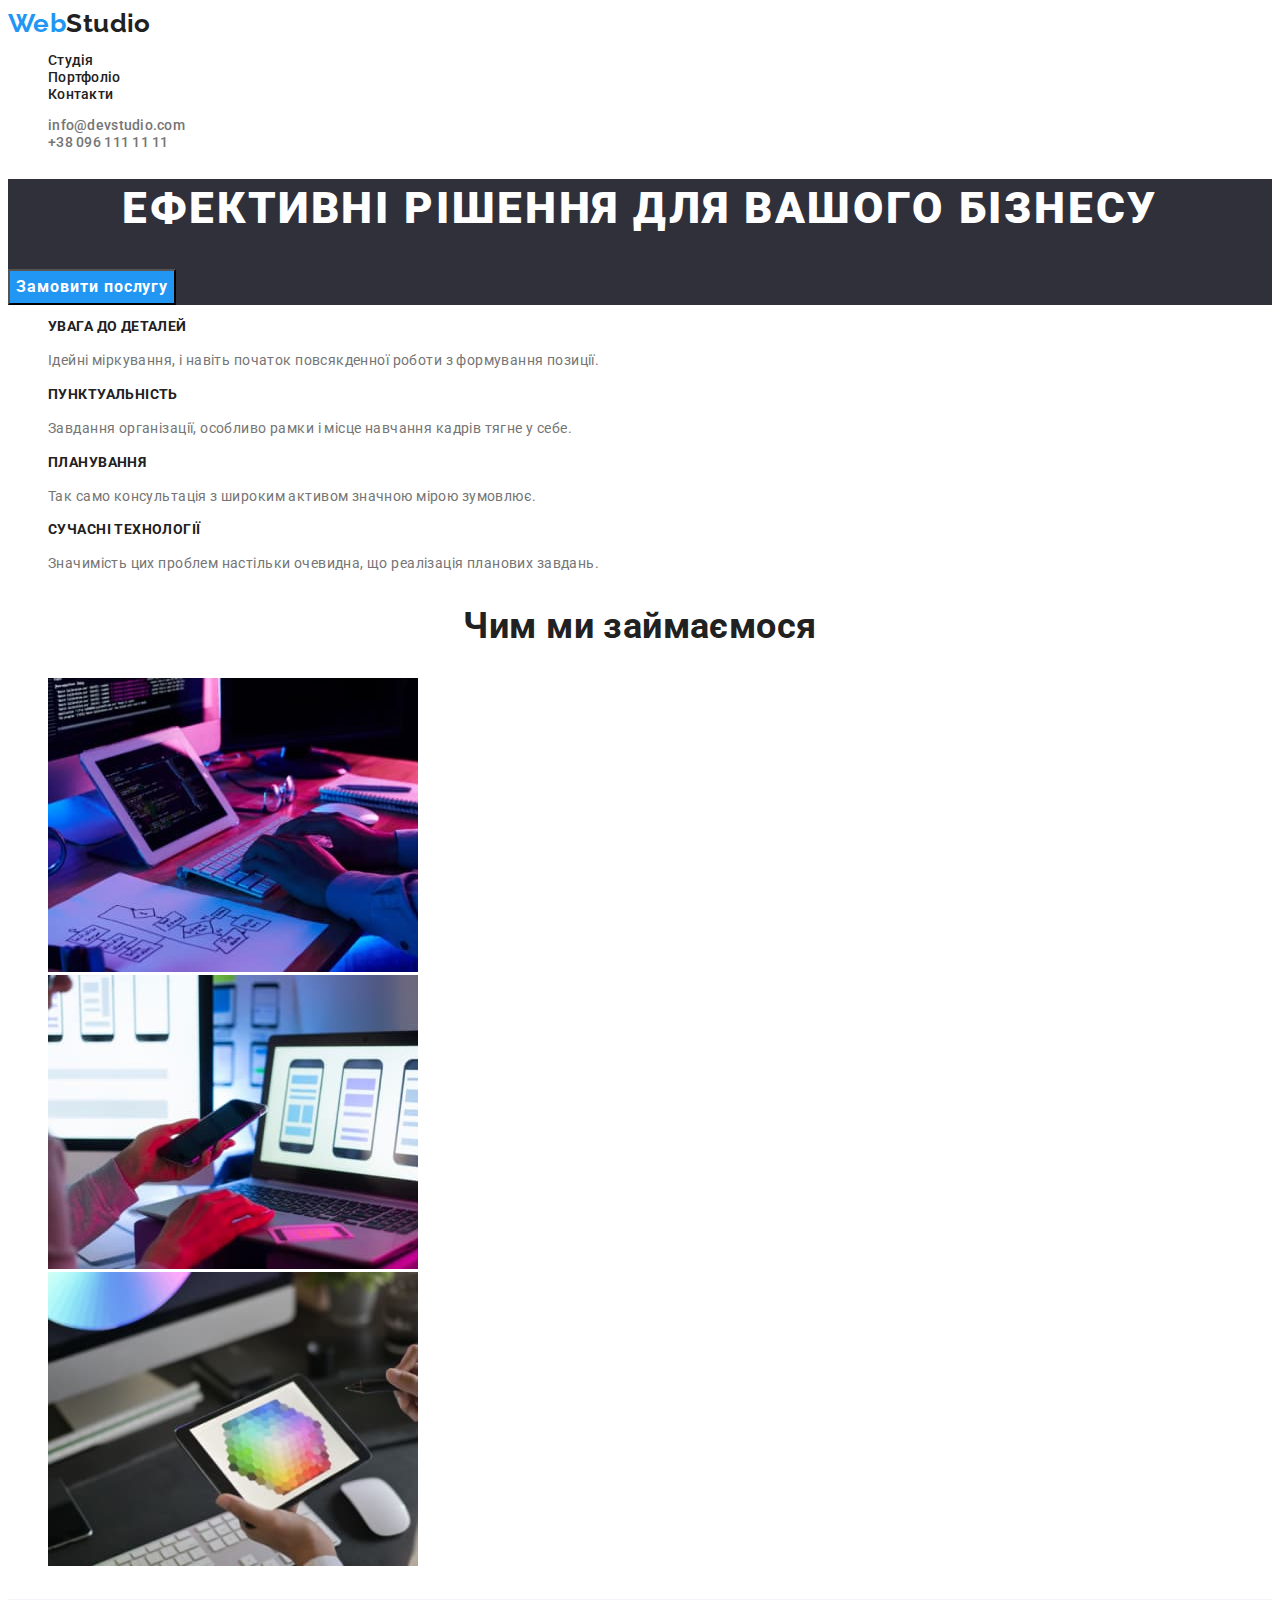
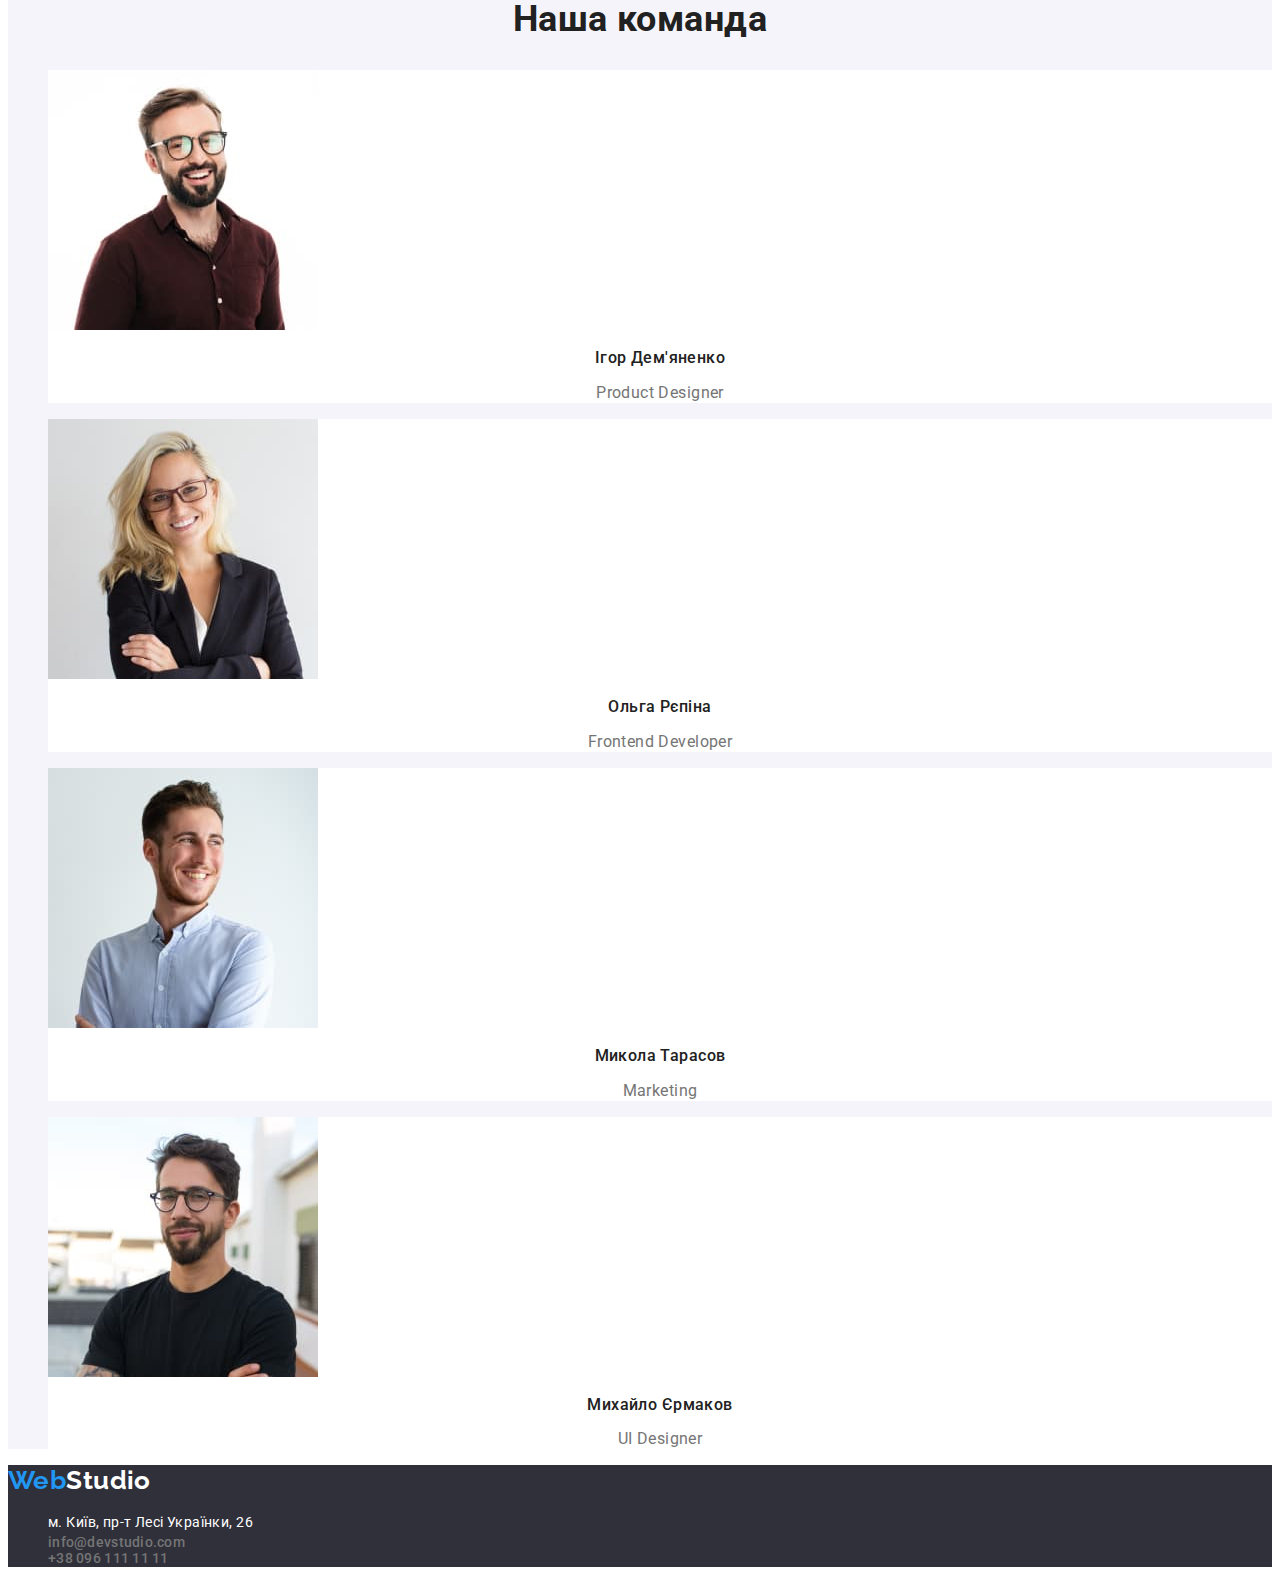
==== index.html @ b8a2ec39 "dz-2" ====
<!DOCTYPE html>
<html lang="uk">
  <head>
    <meta charset="UTF-8" />
    <meta http-equiv="X-UA-Compatible" content="IE=edge" />
    <meta name="viewport" content="width=device-width, initial-scale=1.0" />
    <link rel="preconnect" href="https://fonts.googleapis.com" />
    <link rel="preconnect" href="https://fonts.gstatic.com" crossorigin />
    <link
      href="https://fonts.googleapis.com/css2?family=Raleway:wght@700&family=Roboto:wght@400;500;700;900&display=swap"
      rel="stylesheet"
    />
    <link rel="stylesheet" href="./css/style.css" />
    <title lang="en">WebStudio</title>
  </head>
  <body>
    <header class="page__header">
      <nav class="nav">
        <a class="logo__link link" href="./index.html" lang="en"
          ><span class="logo__style">Web</span>Studio</a
        >
        <ul class="nav__list">
          <li class="nav__item item">
            <a class="nav__link link" href="./index.html">Студія</a>
          </li>
          <li class="nav__item item">
            <a class="nav__link link" href="./portfolio.html">Портфоліо</a>
          </li>
          <li class="nav__item item">
            <a class="nav__link link" href="">Контакти</a>
          </li>
        </ul>
      </nav>
      <ul>
        <li class="item">
          <a class="contact-mail link" href="malito:info@devstudio.com"
            >info@devstudio.com</a
          >
        </li>
        <li class="item">
          <a class="contact-phone-number link" href="tel:+380961111111"
            >+38 096 111 11 11</a
          >
        </li>
      </ul>
    </header>

    <main>
      <section class="page">
        <h1 class="page__title">Ефективні рішення для вашого бізнесу</h1>
        <button class="button" type="button">Замовити послугу</button>
      </section>
      <section class="feature">
        <h2 class="feature__subject visually-hidden">Наші особливості</h2>
        <ul class="feature-items">
          <li class="feature-item item">
            <h3 class="feature-title">УВАГА ДО ДЕТАЛЕЙ</h3>
            <p class="feature__text">
              Ідейні міркування, і навіть початок повсякденної роботи з
              формування позиції.
            </p>
          </li>
          <li class="feature-item item">
            <h3 class="feature-title">ПУНКТУАЛЬНІСТЬ</h3>
            <p class="feature__text">
              Завдання організації, особливо рамки і місце навчання кадрів тягне
              у себе.
            </p>
          </li>
          <li class="feature-item item">
            <h3 class="feature-title">ПЛАНУВАННЯ</h3>
            <p class="feature__text">
              Так само консультація з широким активом значною мірою зумовлює.
            </p>
          </li>
          <li class="feature-item item">
            <h3 class="feature-title">СУЧАСНІ ТЕХНОЛОГІЇ</h3>
            <p class="feature__text">
              Значимість цих проблем настільки очевидна, що реалізація планових
              завдань.
            </p>
          </li>
        </ul>
      </section>
      <section class="make">
        <h2 class="make-title">Чим ми займаємося</h2>
        <ul class="make-items">
          <li class="make-item item">
            <img
              src="./imeges/img-4.jpg"
              alt="людина створює сайт"
              width="370"
              height="294"
            />
          </li>
          <li class="make-item item">
            <img
              src="./imeges/img-5.jpg"
              alt="людина працює з телефоном"
              width="370"
              height="294"
            />
          </li>
          <li class="make-item item">
            <img
              src="./imeges/img-6.jpg"
              alt="людина працює з планшетом"
              width="370"
              height="294"
            />
          </li>
        </ul>
      </section>
      <section class="team">
        <h2 class="team-title">Наша команда</h2>
        <ul class="team-cards">
          <li class="team-card item">
            <img
              src="./imeges/img.jpg"
              width="270"
              height="260"
              alt="Ігор Дем'яненко"
            />
            <h3 class="team-card-title">Ігор Дем'яненко</h3>
            <p class="team-card-text" lang="en">Product Designer</p>
          </li>
          <li class="team-card item">
            <img
              src="./imeges/img-1.jpg"
              width="270"
              height="260"
              alt="Ольга Рєпіна"
            />
            <h3 class="team-card-title">Ольга Рєпіна</h3>
            <p class="team-card-text" lang="en">Frontend Developer</p>
          </li>
          <li class="team-card item">
            <img
              src="./imeges/img-2.jpg"
              width="270"
              height="260"
              alt="Микола Тарасов"
            />
            <h3 class="team-card-title">Микола Тарасов</h3>
            <p class="team-card-text" lang="en">Marketing</p>
          </li>
          <li class="team-card item">
            <img
              src="./imeges/img-3.jpg"
              width="270"
              height="260"
              alt="Михайло Єрмаков"
            />
            <h3 class="team-card-title">Михайло Єрмаков</h3>
            <p class="team-card-text" lang="en">UI Designer</p>
          </li>
        </ul>
      </section>
    </main>
    <footer class="footer">
      <a class="logo__link link" href="./index.html">
        <span class="logo__style">Web</span>Studio
      </a>
      <address class="address">
        <ul>
          <li class="item">
            <a class="contacts-address-link link" href="https://goo.gl/maps/CyTcwGqxoQTueNPZ7" target="_blank">
              м. Київ, пр-т Лесі Українки, 26
            </a>
          </li>
          <li class="item">
            <a class="contact-mail link" href="mailto:info@devstudio.com"
              >info@devstudio.com</a
            >
          </li>
          <li class="item">
            <a class="contact-phone-number link" href="tel:+380961111111"
              >+38 096 111 11 11</a
            >
          </li>
        </ul>
      </address>
    </footer>
  </body>
</html>
---- css/style.css ----
:root {
  --main-font: 'Roboto', sans-serif;
  --primary-text-color: #212121;
  --secondary-text-color: #757575;
  --accent-color: #2196f3;
  --background-color-footer: #2f303a;
  --color-white: #fff;
}

body {
  font-family: var(--main-font);
  font-size: 14px;
  color: var(--primary-text-color);
  background-color: var(--color-white);
  letter-spacing: 0.03em;
}
.link {
  text-decoration: none;
  color: inherit;
}
.item {
  list-style: none;
}

/* button {
  font-family: inherit;
  cursor: pointer;
}  */
/*________-____header______________--- */
.logo__link {
  font-family: 'Raleway', sans-serif;
  font-weight: 700;
  font-size: 26px;
  line-height: 1.17;
}
.logo__style {
  color: var(--accent-color);
}

.nav__link {
  font-weight: 500;
  line-height: 1.14;
  letter-spacing: 0.02em;
}
.nav__link:hover,
.nav__link:focus {
  color: var(--accent-color);
}
.contact-mail,
.contact-phone-number {
  font-weight: 500;
  line-height: 1.17;
  letter-spacing: 0.02em;

  color: var(--secondary-text-color);
}
.contact-mail:hover,
.contact-mail:focus,
.contact-phone-number:hover,
.contact-phone-number:focus,
.contacts-address-link:hover,
.contacts-address-link:focus {
  color: var(--accent-color);
}

/* -------index----------------------------- */

/* ----page--- */
.page {
  background-color: var(--background-color-footer);
}
.page__title {
  font-weight: 900;
  font-size: 44px;
  line-height: 1.36;
  text-align: center;
  letter-spacing: 0.06em;
  text-transform: uppercase;
  color: var(--color-white);
}
.button {
  font-family: inherit;
  font-weight: 700;
  font-size: 16px;
  line-height: 1.875;
  letter-spacing: 0.06em;

  cursor: pointer;

  color: var(--color-white);
  background-color: var(--accent-color);
}
.button:hover,
.button:focus {
  color: var(--accent-color);
  background-color: var(--color-white);
}
/* --------------- */
.visually-hidden {
  position: absolute;
  white-space: nowrap;
  width: 1px;
  height: 1px;
  overflow: hidden;
  border: 0;
  padding: 0;
  clip: rect(0 0 0 0);
  clip-path: inset(50%);
  margin: -1px;
}

.feature-title {
  font-size: 14px;
  line-height: 1.14;
  text-transform: uppercase;
}
.feature__text {
  line-height: 1.71;
  color: var(--secondary-text-color);
}
/* ------make------ */

.make-title {
  font-size: 36px;
  line-height: 1.16;
  text-align: center;
}
/* ----team--- */
.team {
  background-color: #f5f4fa;
}
.team-title {
  font-size: 36px;
  line-height: 1.16;
  text-align: center;
}
.team-card {
  background: #ffffff;
}
.team-card-title {
  font-weight: 500;
  font-size: 16px;
  line-height: 1.18;
  text-align: center;
}
.team-card-text {
  font-size: 16px;
  line-height: 1.18;
  color: var(--secondary-text-color);
  text-align: center;
}
/* ----------------portfolio-----------------------------------*/

.filter-button:hover,
.filter-button:focus {
  background-color: var(--accent-color);
  color: var(--color-white);
}

.portfolio-item-link:hover,
.portfolio-item-link:focus {
  color: var(--accent-color);
}

.filter-button {
  font-family: inherit;
  letter-spacing: 0.03em;
  font-weight: 500;
  font-size: 16px;
  line-height: 1.625;
  
  
  background-color: #F5F4FA;;
  text-align: center;
  cursor: pointer;
}
/* ----------------------- */
.portfolio-title {
  font-weight: 700;
  font-size: 18px;
  line-height: 2;
  letter-spacing: 0.06em;
  color: inherit;
}

.portfolio-text {
  font-size: 16px;
  line-height: 1.875;
  color: var(--secondary-text-color);
}
/* -----------footer---------------------------------------------- */
.footer {
  background-color: var(--background-color-footer);
  color: var(--color-white);
}
.address {
  font-style: normal;
}
.contacts-address-link {
  line-height: calc(24 / 14);
  color: var(--color-white);
}
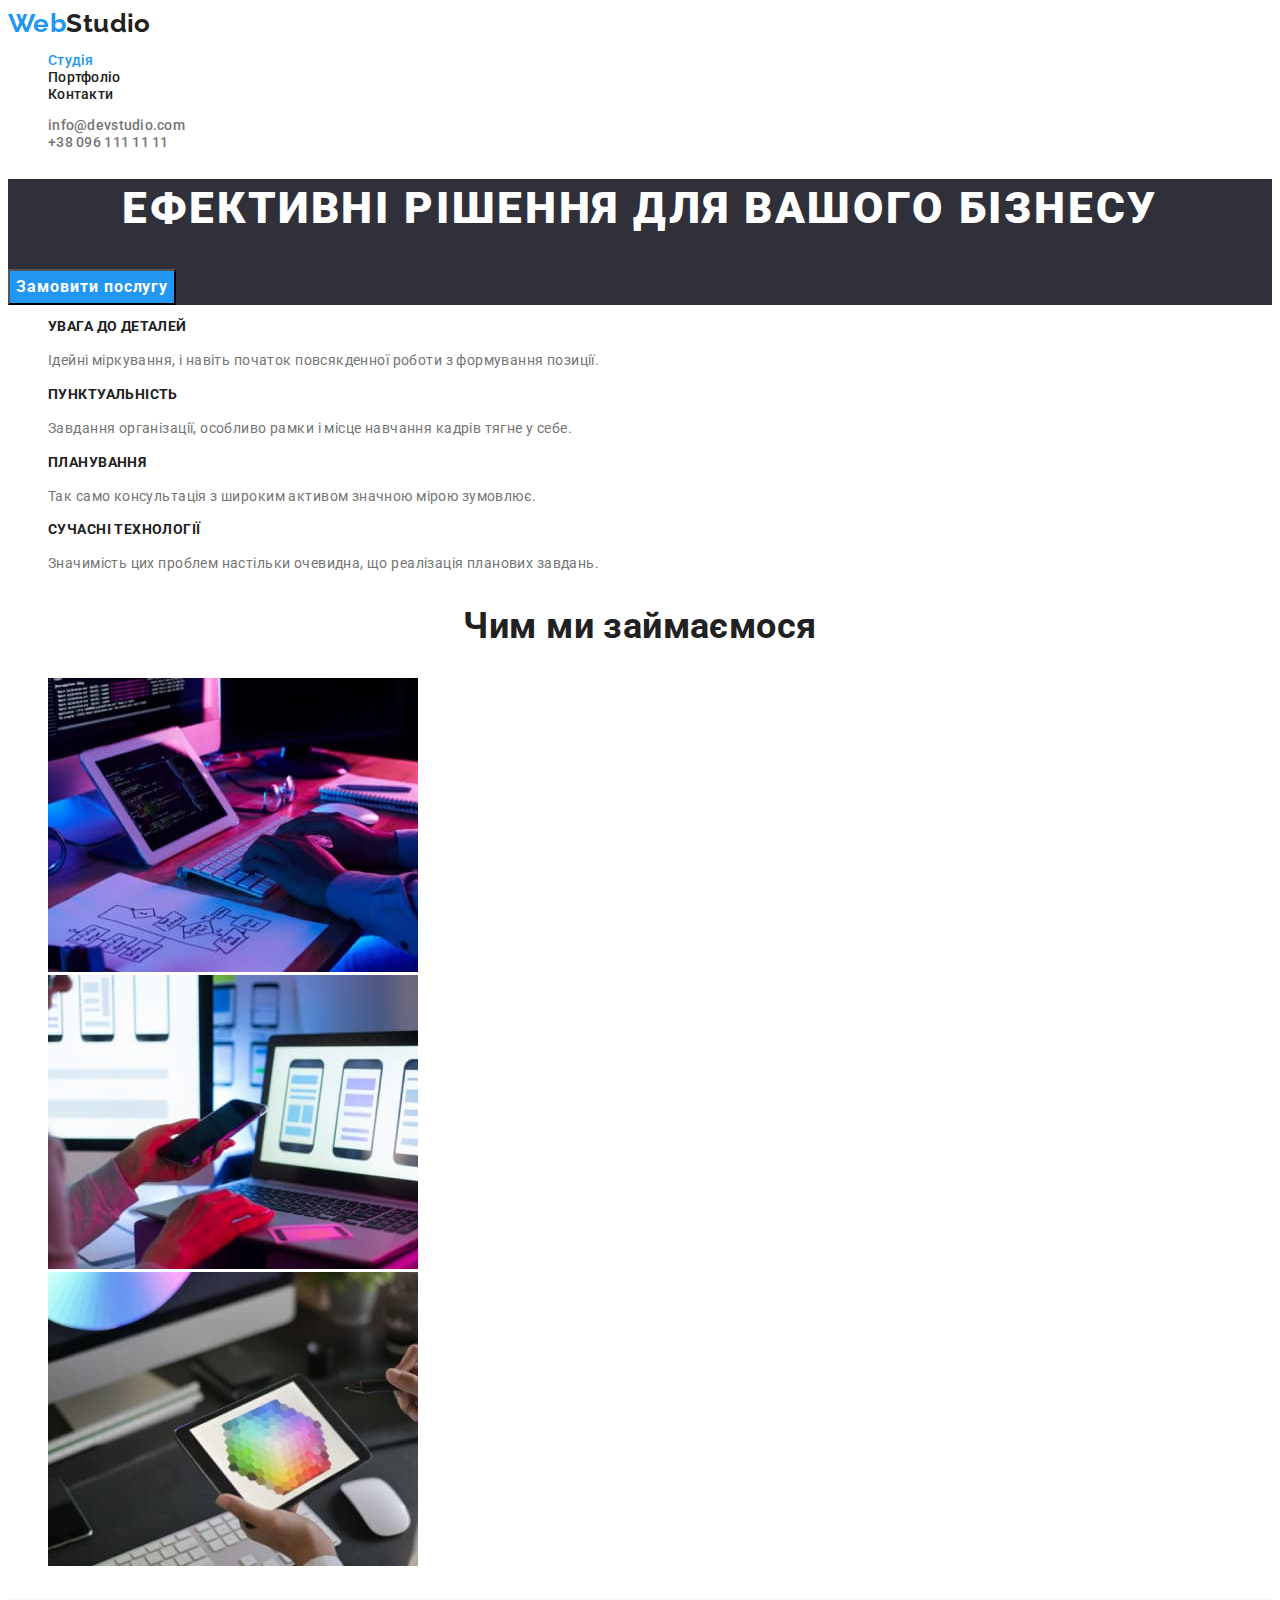
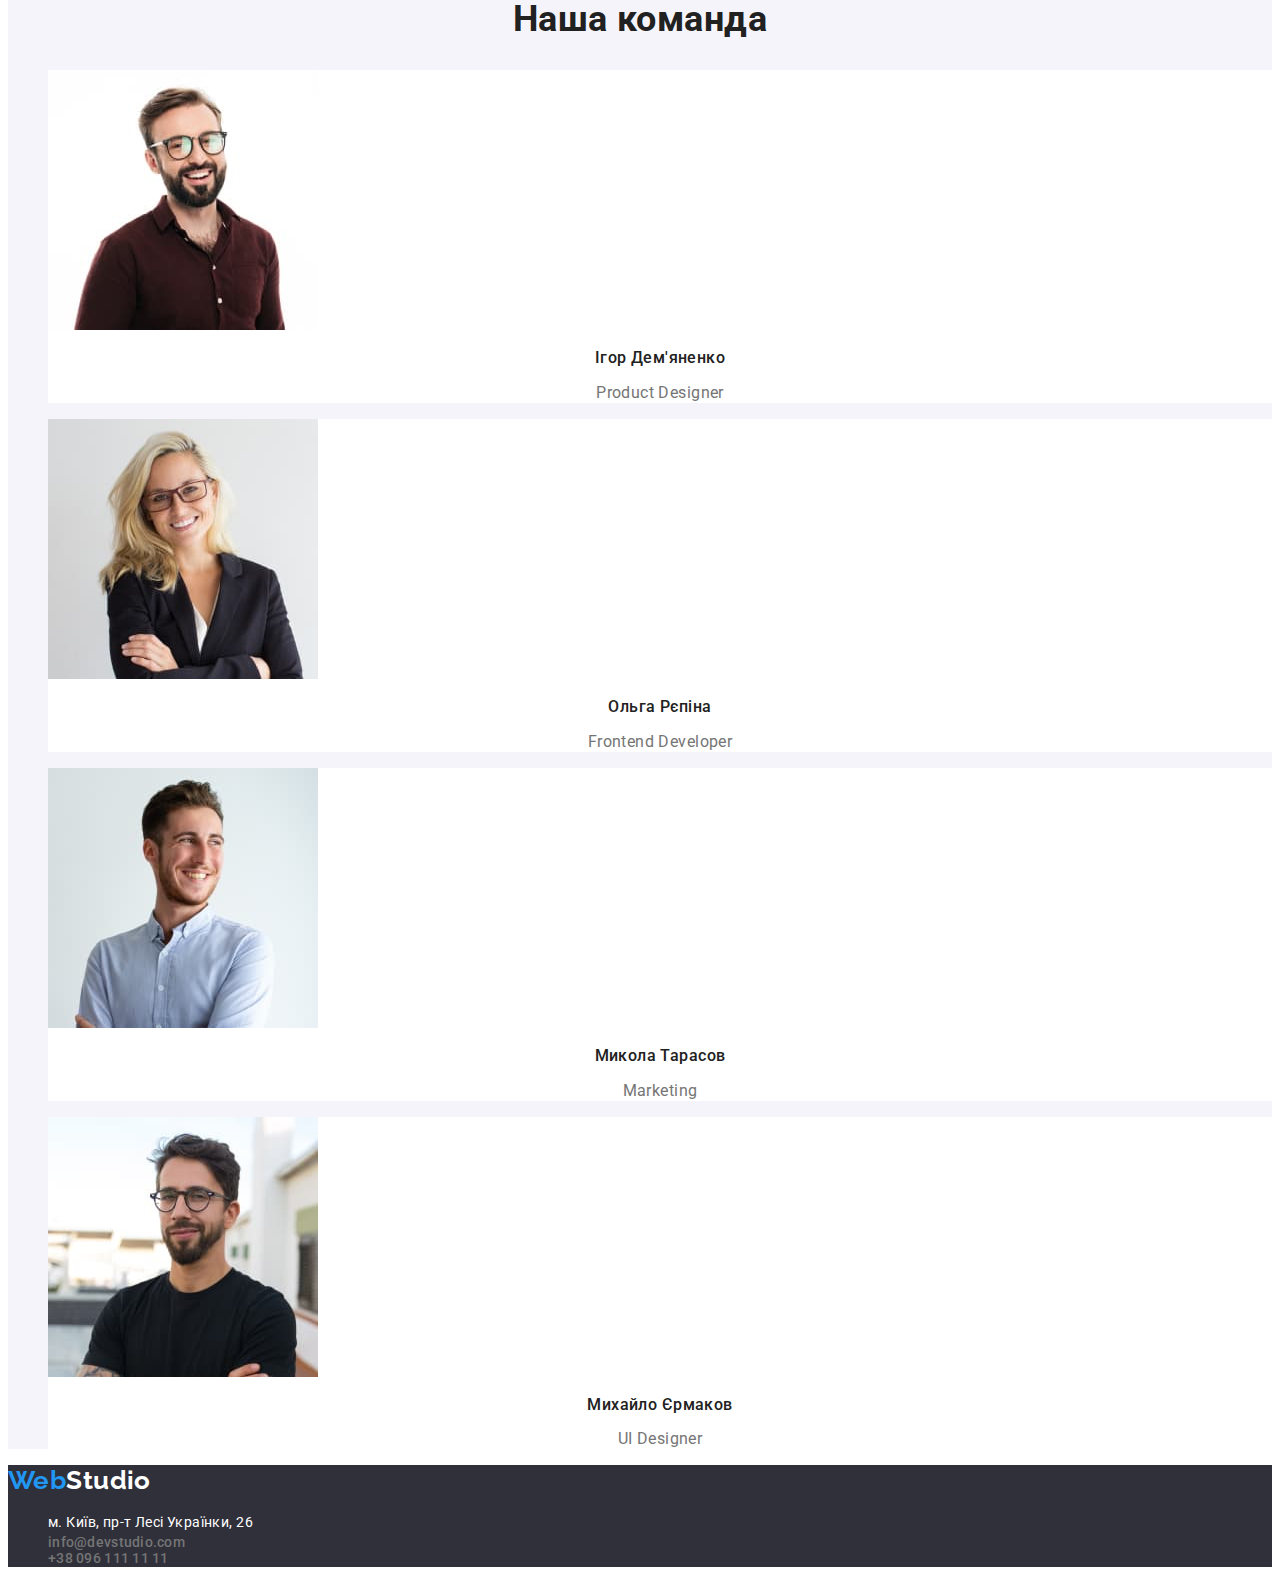
==== commit 5139809c: "current" ====
--- a/index.html
+++ b/index.html
@@ -21,7 +21,7 @@
         >
         <ul class="nav__list">
           <li class="nav__item item">
-            <a class="nav__link link" href="./index.html">Студія</a>
+            <a class="nav__link link current" href="./index.html">Студія</a>
           </li>
           <li class="nav__item item">
             <a class="nav__link link" href="./portfolio.html">Портфоліо</a>
--- a/css/style.css
+++ b/css/style.css
@@ -61,6 +61,10 @@
 .contacts-address-link:hover,
 .contacts-address-link:focus {
   color: var(--accent-color);
+}
+
+.current{
+  color: var(--accent-color)
 }
 
 /* -------index----------------------------- */
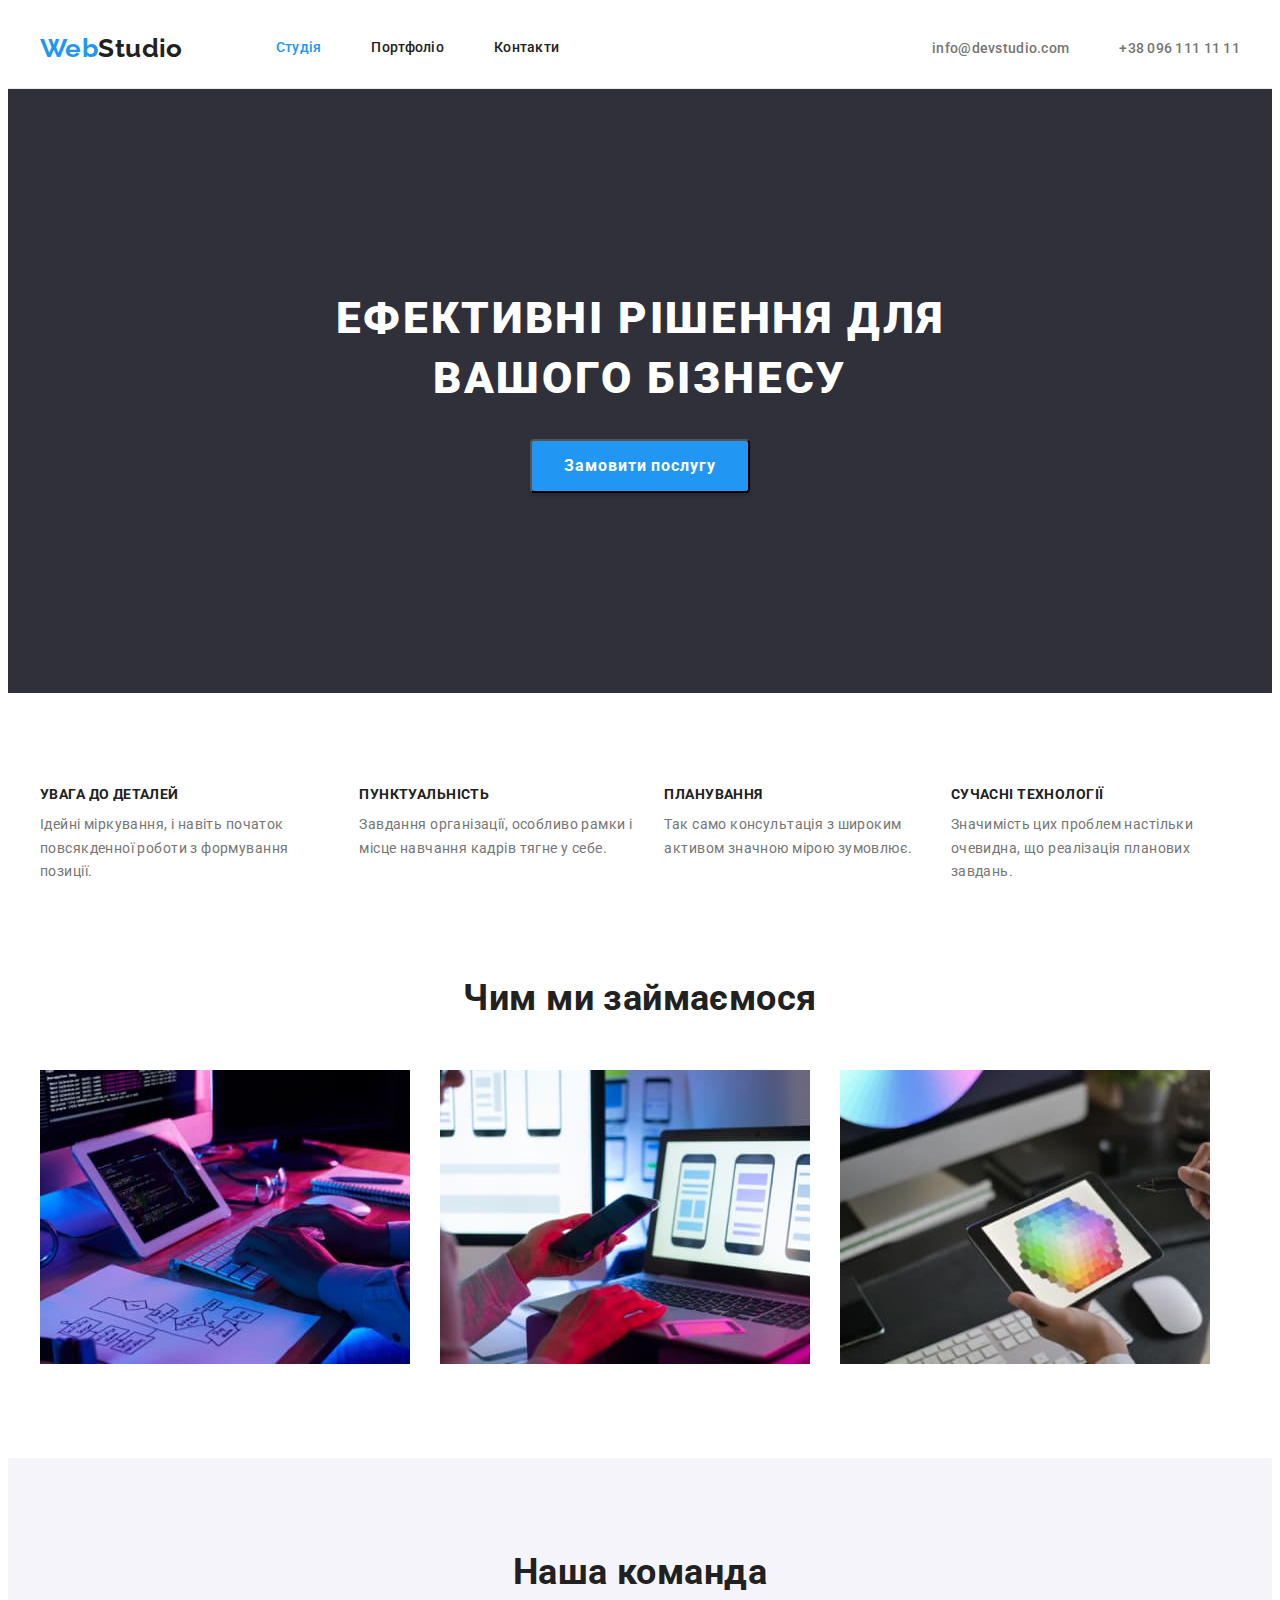
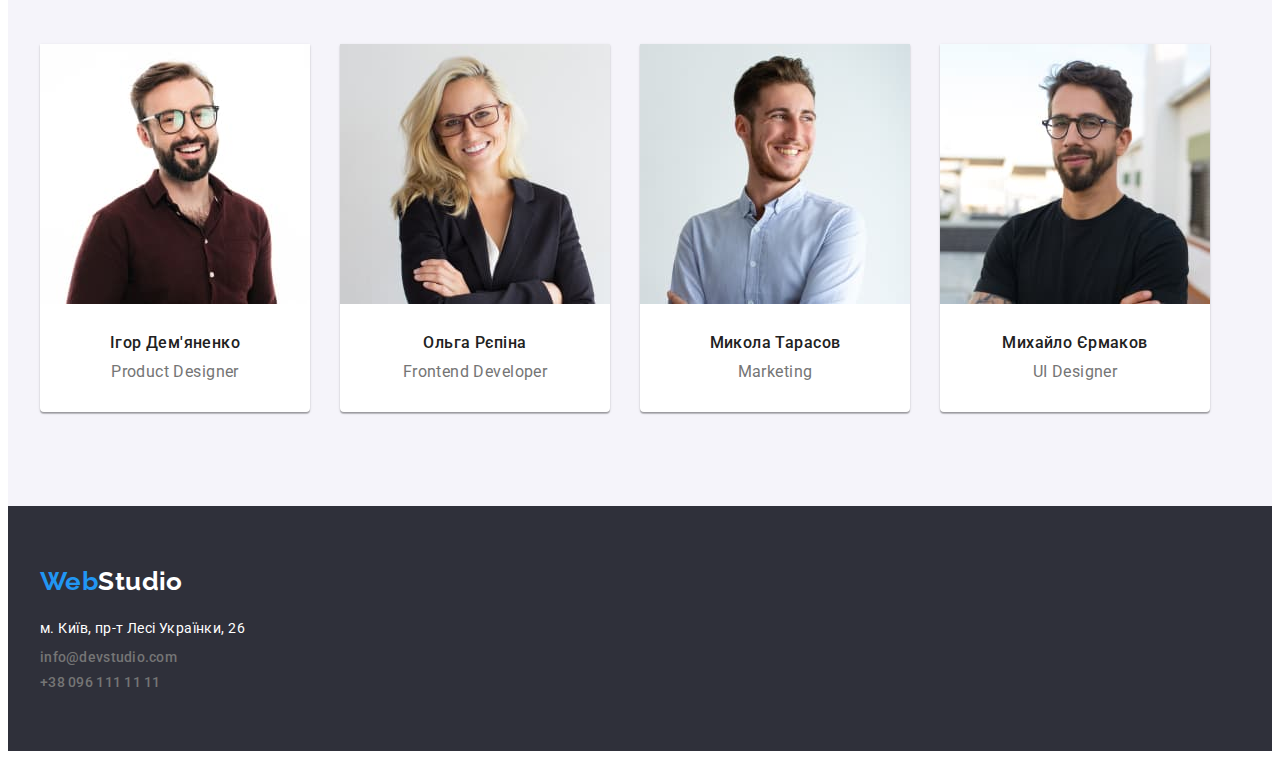
==== commit c1984813: "dz3" ====
--- a/index.html
+++ b/index.html
@@ -10,166 +10,38 @@
       href="https://fonts.googleapis.com/css2?family=Raleway:wght@700&family=Roboto:wght@400;500;700;900&display=swap"
       rel="stylesheet"
     />
+    <link
+      rel="stylesheet"
+      href="https://cdnjs.cloudflare.com/ajax/libs/modern-normalize/1.1.0/modern-normalize.min.css"
+      integrity="sha512-wpPYUAdjBVSE4KJnH1VR1HeZfpl1ub8YT/NKx4PuQ5NmX2tKuGu6U/JRp5y+Y8XG2tV+wKQpNHVUX03MfMFn9Q=="
+      crossorigin="anonymous"
+      referrerpolicy="no-referrer"
+    />
     <link rel="stylesheet" href="./css/style.css" />
     <title lang="en">WebStudio</title>
   </head>
   <body>
     <header class="page__header">
-      <nav class="nav">
-        <a class="logo__link link" href="./index.html" lang="en"
-          ><span class="logo__style">Web</span>Studio</a
-        >
-        <ul class="nav__list">
-          <li class="nav__item item">
-            <a class="nav__link link current" href="./index.html">Студія</a>
-          </li>
-          <li class="nav__item item">
-            <a class="nav__link link" href="./portfolio.html">Портфоліо</a>
-          </li>
-          <li class="nav__item item">
-            <a class="nav__link link" href="">Контакти</a>
-          </li>
-        </ul>
-      </nav>
-      <ul>
-        <li class="item">
-          <a class="contact-mail link" href="malito:info@devstudio.com"
-            >info@devstudio.com</a
+      <div class="container flex-container">
+        <nav class="nav">
+          <a class="logo__link link" href="./index.html" lang="en"
+            ><span class="logo__style">Web</span>Studio</a
           >
-        </li>
-        <li class="item">
-          <a class="contact-phone-number link" href="tel:+380961111111"
-            >+38 096 111 11 11</a
-          >
-        </li>
-      </ul>
-    </header>
-
-    <main>
-      <section class="page">
-        <h1 class="page__title">Ефективні рішення для вашого бізнесу</h1>
-        <button class="button" type="button">Замовити послугу</button>
-      </section>
-      <section class="feature">
-        <h2 class="feature__subject visually-hidden">Наші особливості</h2>
-        <ul class="feature-items">
-          <li class="feature-item item">
-            <h3 class="feature-title">УВАГА ДО ДЕТАЛЕЙ</h3>
-            <p class="feature__text">
-              Ідейні міркування, і навіть початок повсякденної роботи з
-              формування позиції.
-            </p>
-          </li>
-          <li class="feature-item item">
-            <h3 class="feature-title">ПУНКТУАЛЬНІСТЬ</h3>
-            <p class="feature__text">
-              Завдання організації, особливо рамки і місце навчання кадрів тягне
-              у себе.
-            </p>
-          </li>
-          <li class="feature-item item">
-            <h3 class="feature-title">ПЛАНУВАННЯ</h3>
-            <p class="feature__text">
-              Так само консультація з широким активом значною мірою зумовлює.
-            </p>
-          </li>
-          <li class="feature-item item">
-            <h3 class="feature-title">СУЧАСНІ ТЕХНОЛОГІЇ</h3>
-            <p class="feature__text">
-              Значимість цих проблем настільки очевидна, що реалізація планових
-              завдань.
-            </p>
-          </li>
-        </ul>
-      </section>
-      <section class="make">
-        <h2 class="make-title">Чим ми займаємося</h2>
-        <ul class="make-items">
-          <li class="make-item item">
-            <img
-              src="./imeges/img-4.jpg"
-              alt="людина створює сайт"
-              width="370"
-              height="294"
-            />
-          </li>
-          <li class="make-item item">
-            <img
-              src="./imeges/img-5.jpg"
-              alt="людина працює з телефоном"
-              width="370"
-              height="294"
-            />
-          </li>
-          <li class="make-item item">
-            <img
-              src="./imeges/img-6.jpg"
-              alt="людина працює з планшетом"
-              width="370"
-              height="294"
-            />
-          </li>
-        </ul>
-      </section>
-      <section class="team">
-        <h2 class="team-title">Наша команда</h2>
-        <ul class="team-cards">
-          <li class="team-card item">
-            <img
-              src="./imeges/img.jpg"
-              width="270"
-              height="260"
-              alt="Ігор Дем'яненко"
-            />
-            <h3 class="team-card-title">Ігор Дем'яненко</h3>
-            <p class="team-card-text" lang="en">Product Designer</p>
-          </li>
-          <li class="team-card item">
-            <img
-              src="./imeges/img-1.jpg"
-              width="270"
-              height="260"
-              alt="Ольга Рєпіна"
-            />
-            <h3 class="team-card-title">Ольга Рєпіна</h3>
-            <p class="team-card-text" lang="en">Frontend Developer</p>
-          </li>
-          <li class="team-card item">
-            <img
-              src="./imeges/img-2.jpg"
-              width="270"
-              height="260"
-              alt="Микола Тарасов"
-            />
-            <h3 class="team-card-title">Микола Тарасов</h3>
-            <p class="team-card-text" lang="en">Marketing</p>
-          </li>
-          <li class="team-card item">
-            <img
-              src="./imeges/img-3.jpg"
-              width="270"
-              height="260"
-              alt="Михайло Єрмаков"
-            />
-            <h3 class="team-card-title">Михайло Єрмаков</h3>
-            <p class="team-card-text" lang="en">UI Designer</p>
-          </li>
-        </ul>
-      </section>
-    </main>
-    <footer class="footer">
-      <a class="logo__link link" href="./index.html">
-        <span class="logo__style">Web</span>Studio
-      </a>
-      <address class="address">
-        <ul>
+          <ul class="nav__list">
+            <li class="nav__item item">
+              <a class="nav__link link current" href="./index.html">Студія</a>
+            </li>
+            <li class="nav__item item">
+              <a class="nav__link link" href="./portfolio.html">Портфоліо</a>
+            </li>
+            <li class="nav__item item">
+              <a class="nav__link link" href="">Контакти</a>
+            </li>
+          </ul>
+        </nav>
+        <ul class="header-contact">
           <li class="item">
-            <a class="contacts-address-link link" href="https://goo.gl/maps/CyTcwGqxoQTueNPZ7" target="_blank">
-              м. Київ, пр-т Лесі Українки, 26
-            </a>
-          </li>
-          <li class="item">
-            <a class="contact-mail link" href="mailto:info@devstudio.com"
+            <a class="contact-mail link" href="malito:info@devstudio.com"
               >info@devstudio.com</a
             >
           </li>
@@ -179,7 +51,158 @@
             >
           </li>
         </ul>
-      </address>
+      </div>
+    </header>
+
+    <main>
+      <section class="section page">
+        <div class="container">
+          <h1 class="page__title">Ефективні рішення для вашого бізнесу</h1>
+          <button class="button" type="button">Замовити послугу</button>
+        </div>
+      </section>
+      <section class="section feature">
+        <div class="container">
+          <h2 class="feature__subject visually-hidden">Наші особливості</h2>
+          <ul class="feature-items">
+            <li class="feature-item item">
+              <h3 class="feature-title">УВАГА ДО ДЕТАЛЕЙ</h3>
+              <p class="feature__text">
+                Ідейні міркування, і навіть початок повсякденної роботи з
+                формування позиції.
+              </p>
+            </li>
+            <li class="feature-item item">
+              <h3 class="feature-title">ПУНКТУАЛЬНІСТЬ</h3>
+              <p class="feature__text">
+                Завдання організації, особливо рамки і місце навчання кадрів
+                тягне у себе.
+              </p>
+            </li>
+            <li class="feature-item item">
+              <h3 class="feature-title">ПЛАНУВАННЯ</h3>
+              <p class="feature__text">
+                Так само консультація з широким активом значною мірою зумовлює.
+              </p>
+            </li>
+            <li class="feature-item item">
+              <h3 class="feature-title">СУЧАСНІ ТЕХНОЛОГІЇ</h3>
+              <p class="feature__text">
+                Значимість цих проблем настільки очевидна, що реалізація
+                планових завдань.
+              </p>
+            </li>
+          </ul>
+        </div>
+      </section>
+      <section class="section make">
+        <div class="container">
+          <h2 class="make-title">Чим ми займаємося</h2>
+          <ul class="make-items">
+            <li class="make-item item">
+              <img
+                src="./imeges/img-4.jpg"
+                alt="людина створює сайт"
+                width="370"
+                height="294"
+              />
+            </li>
+            <li class="make-item item">
+              <img
+                src="./imeges/img-5.jpg"
+                alt="людина працює з телефоном"
+                width="370"
+                height="294"
+              />
+            </li>
+            <li class="make-item item">
+              <img
+                src="./imeges/img-6.jpg"
+                alt="людина працює з планшетом"
+                width="370"
+                height="294"
+              />
+            </li>
+          </ul>
+        </div>
+      </section>
+      <section class="section team">
+        <div class="container">
+          <h2 class="team-title">Наша команда</h2>
+          <ul class="team-cards">
+            <li class="team-card item">
+              <img
+                src="./imeges/img.jpg"
+                width="270"
+                height="260"
+                alt="Ігор Дем'яненко"
+              />
+              <h3 class="team-card-title">Ігор Дем'яненко</h3>
+              <p class="team-card-text" lang="en">Product Designer</p>
+            </li>
+            <li class="team-card item">
+              <img
+                src="./imeges/img-1.jpg"
+                width="270"
+                height="260"
+                alt="Ольга Рєпіна"
+              />
+              <h3 class="team-card-title">Ольга Рєпіна</h3>
+              <p class="team-card-text" lang="en">Frontend Developer</p>
+            </li>
+            <li class="team-card item">
+              <img
+                src="./imeges/img-2.jpg"
+                width="270"
+                height="260"
+                alt="Микола Тарасов"
+              />
+              <h3 class="team-card-title">Микола Тарасов</h3>
+              <p class="team-card-text" lang="en">Marketing</p>
+            </li>
+            <li class="team-card item">
+              <img
+                src="./imeges/img-3.jpg"
+                width="270"
+                height="260"
+                alt="Михайло Єрмаков"
+              />
+              <h3 class="team-card-title">Михайло Єрмаков</h3>
+              <p class="team-card-text" lang="en">UI Designer</p>
+            </li>
+          </ul>
+        </div>
+      </section>
+    </main>
+    <footer class="footer">
+      <div class="container">
+        <a class="logo__link link" href="./index.html">
+          <span class="logo__style">Web</span>Studio
+        </a>
+        <address class="address">
+          <ul>
+            <li class="item">
+              <a
+                class="contacts-address-link link"
+                href="https://goo.gl/maps/CyTcwGqxoQTueNPZ7"
+                target="_blank"
+              >
+                м. Київ, пр-т Лесі Українки, 26
+              </a>
+            </li>
+            <li class="item">
+              <a class="contact-mail link" href="mailto:info@devstudio.com"
+                >info@devstudio.com</a
+              >
+            </li>
+            <li class="item">
+              <a class="contact-phone-number link" href="tel:+380961111111"
+                >+38 096 111 11 11</a
+              >
+            </li>
+          </ul>
+        </address>
+      </div>
     </footer>
   </body>
 </html>
--- a/css/style.css
+++ b/css/style.css
@@ -6,6 +6,11 @@
   --background-color-footer: #2f303a;
   --color-white: #fff;
 }
+.container {
+  width: 1200px;
+  margin: 0 auto;
+  padding: 0 15px;
+}
 
 body {
   font-family: var(--main-font);
@@ -14,6 +19,39 @@
   background-color: var(--color-white);
   letter-spacing: 0.03em;
 }
+h1,
+h2,
+h3,
+h4,
+h5,
+h6,
+p {
+  margin: 0;
+}
+
+ul,
+ol {
+  margin: 0;
+  padding-left: 0;
+  list-style: none;
+}
+
+img {
+  display: block;
+  max-width: 100%;
+  height: auto;
+}
+
+button {
+  cursor: pointer;
+}
+a {
+  text-decoration: none;
+}
+address {
+  font-style: normal;
+}
+
 .link {
   text-decoration: none;
   color: inherit;
@@ -22,11 +60,43 @@
   list-style: none;
 }
 
+.section {
+  padding-top: 94px;
+  padding-bottom: 94px;
+}
 /* button {
   font-family: inherit;
   cursor: pointer;
 }  */
 /*________-____header______________--- */
+.page__header {
+  border-bottom: 1px solid #ececec;
+}
+
+.flex-container {
+  display: flex;
+  align-items: center;
+}
+
+.nav {
+  display: flex;
+  align-items: center;
+}
+/* header a {
+  padding: 25px 0px 25px 0px;
+} */
+.header-contact {
+  display: flex;
+  margin-left: auto;
+}
+.nav__list .item:not(:last-child),
+.header-contact .item:not(:last-child) {
+  margin-right: 50px;
+}
+.nav .logo__link {
+  margin-right: 93px;
+}
+
 .logo__link {
   font-family: 'Raleway', sans-serif;
   font-weight: 700;
@@ -37,7 +107,14 @@
   color: var(--accent-color);
 }
 
+.nav__list {
+  display: flex;
+  align-items: center;
+}
 .nav__link {
+  padding: 32px 0px;
+
+  display: inline-block;
   font-weight: 500;
   line-height: 1.14;
   letter-spacing: 0.02em;
@@ -63,8 +140,8 @@
   color: var(--accent-color);
 }
 
-.current{
-  color: var(--accent-color)
+.current {
+  color: var(--accent-color);
 }
 
 /* -------index----------------------------- */
@@ -72,17 +149,29 @@
 /* ----page--- */
 .page {
   background-color: var(--background-color-footer);
+  text-align: center;
+  padding-top: 200px;
+  padding-bottom: 200px;
 }
 .page__title {
+  max-width: 696px;
+  margin: 0 auto;
   font-weight: 900;
   font-size: 44px;
   line-height: 1.36;
-  text-align: center;
   letter-spacing: 0.06em;
   text-transform: uppercase;
   color: var(--color-white);
+
+  margin-bottom: 30px;
 }
 .button {
+  border-radius: 4px;
+  box-shadow: 0px 4px 4px rgba(0, 0, 0, 0.15);
+  padding: 10px 32px;
+  display: inline-block;
+  text-align: center;
+
   font-family: inherit;
   font-weight: 700;
   font-size: 16px;
@@ -99,7 +188,10 @@
   color: var(--accent-color);
   background-color: var(--color-white);
 }
-/* --------------- */
+/* -----------feature---- */
+.feature {
+  padding-bottom: 0;
+}
 .visually-hidden {
   position: absolute;
   white-space: nowrap;
@@ -112,8 +204,14 @@
   clip-path: inset(50%);
   margin: -1px;
 }
-
+.feature-items {
+  display: flex;
+}
+.feature-items .item:not(:last-child) {
+  margin-right: 30px;
+}
 .feature-title {
+  margin-bottom: 10px;
   font-size: 14px;
   line-height: 1.14;
   text-transform: uppercase;
@@ -122,32 +220,53 @@
   line-height: 1.71;
   color: var(--secondary-text-color);
 }
-/* ------make------ */
+/* ------make------------------------------------------- */
 
 .make-title {
+  margin-bottom: 50px;
   font-size: 36px;
   line-height: 1.16;
   text-align: center;
 }
-/* ----team--- */
+.make-items {
+  display: flex;
+}
+.make-items .item:not(:last-child) {
+  margin-right: 30px;
+}
+/* ----team--------------------------------------- */
 .team {
   background-color: #f5f4fa;
 }
 .team-title {
+  margin-bottom: 50px;
   font-size: 36px;
   line-height: 1.16;
   text-align: center;
 }
+.team-cards {
+  display: flex;
+}
+.team-cards .item:not(:last-child) {
+  margin-right: 30px;
+}
 .team-card {
   background: #ffffff;
+  box-shadow: 0px 1px 3px rgba(0, 0, 0, 0.12), 0px 1px 1px rgba(0, 0, 0, 0.14),
+    0px 2px 1px rgba(0, 0, 0, 0.2);
+  border-radius: 0px 0px 4px 4px;
 }
 .team-card-title {
+  margin-top: 30px;
+  margin-bottom: 10px;
+
   font-weight: 500;
   font-size: 16px;
   line-height: 1.18;
   text-align: center;
 }
 .team-card-text {
+  margin-bottom: 30px;
   font-size: 16px;
   line-height: 1.18;
   color: var(--secondary-text-color);
@@ -155,6 +274,14 @@
 }
 /* ----------------portfolio-----------------------------------*/
 
+.filter {
+  display: flex;
+  justify-content: center;
+  margin-bottom: 50px;
+}
+.filter .item:not(:last-child) {
+  margin-right: 8px;
+}
 .filter-button:hover,
 .filter-button:focus {
   background-color: var(--accent-color);
@@ -172,14 +299,33 @@
   font-weight: 500;
   font-size: 16px;
   line-height: 1.625;
-  
-  
-  background-color: #F5F4FA;;
+
+  background-color: #f5f4fa;
   text-align: center;
   cursor: pointer;
+  border-radius: 4px;
+  border-style: none;
+  padding: 6px 22px;
 }
 /* ----------------------- */
+.portfolio-list {
+  display: flex;
+  flex-wrap: wrap;
+  margin-left: -30px;
+  margin-top: -30px;
+}
+
+.portfolio-list > .item {
+  flex-basis: calc(100% / 3 - 30px);
+  margin-left: 30px;
+  margin-top: 30px;
+  border: 1px solid #eeeeee;
+}
+.card-content {
+  padding: 20px 24px;
+}
 .portfolio-title {
+  margin-bottom: 4px;
   font-weight: 700;
   font-size: 18px;
   line-height: 2;
@@ -194,13 +340,25 @@
 }
 /* -----------footer---------------------------------------------- */
 .footer {
+  padding-top: 60px;
+  padding-bottom: 60px;
   background-color: var(--background-color-footer);
   color: var(--color-white);
+}
+.footer .link {
+  display: inline-block;
+}
+.footer > .container > .link {
+  margin-bottom: 20px;
 }
 .address {
   font-style: normal;
 }
 .contacts-address-link {
+  margin-bottom: 9px;
   line-height: calc(24 / 14);
   color: var(--color-white);
 }
+.contact-mail {
+  margin-bottom: 9px;
+}
